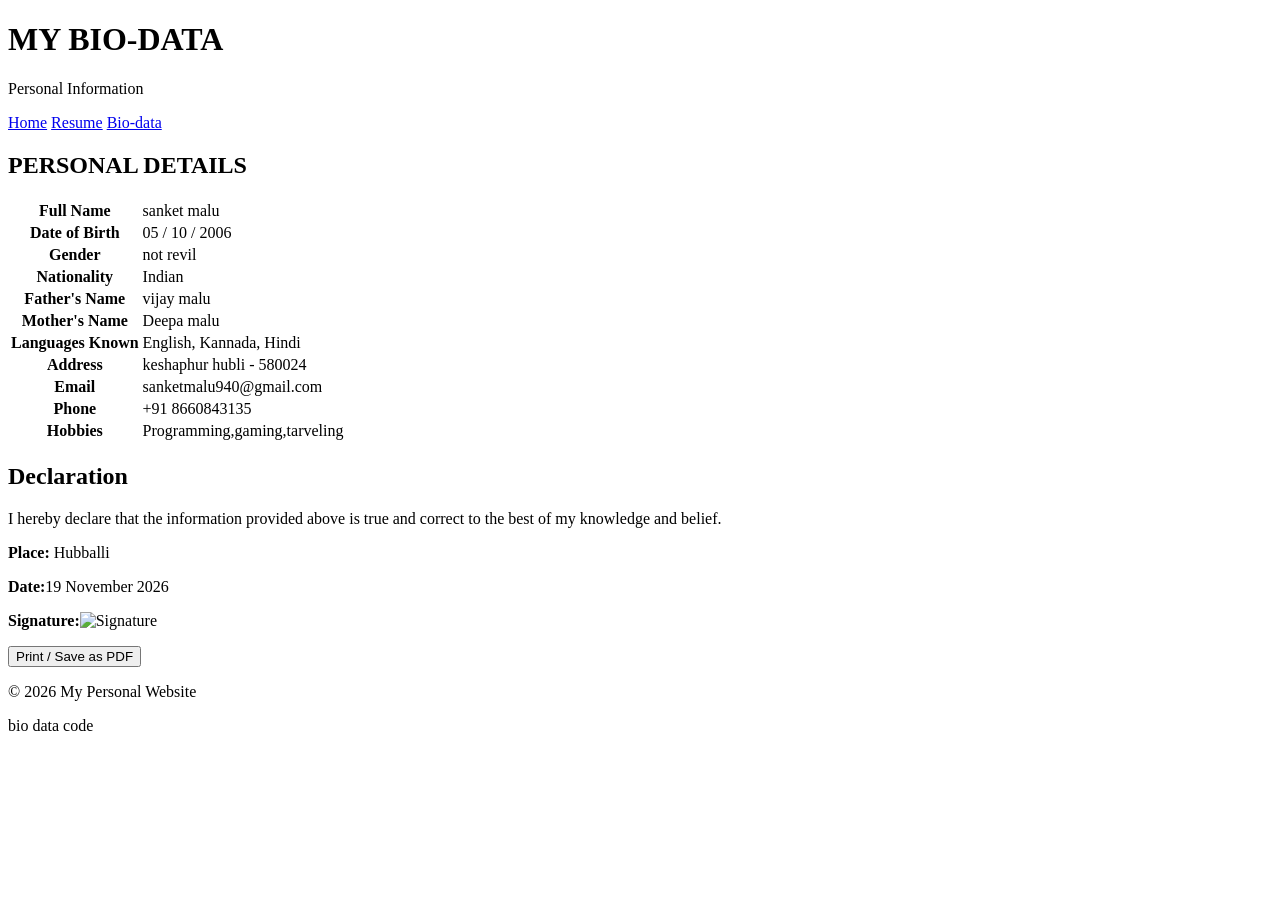
==== bio data.html @ a4bed97e "Modify biodata details in bio data.html Updated personal information in the biodata table." ====
<!DOCTYPE html>
<html lang="en">
<head>
    <meta charset="UTF-8">
    <meta name="viewport" content="width=device-width, initial-scale=1.0">
    <title>My Bio-data</title>
    <link rel="stylesheet" href="style.css">
    <script src="script.js" defer></script>
</head>

<body>

    <header>
        <h1>MY BIO-DATA</h1>
        <p>Personal Information</p>
    </header>

    <nav>
        <a href="index.html">Home</a>
        <a href="resume.html">Resume</a>
        <a href="biodata.html" aria-current="page">Bio-data</a>
    </nav>

    <main class="container">

        <h2 class="center">PERSONAL DETAILS</h2>

        <table class="biodata-table">
            <tr>
                <th>Full Name</th>
                <td>sanket malu</td>
            </tr>

            <tr>
                <th>Date of Birth</th>
                <td>05 / 10 / 2006</td>
            </tr>

            <tr>
                <th>Gender</th>
                <td>not revil</td>
            </tr>

            <tr>
                <th>Nationality</th>
                <td>Indian</td>
            </tr>

            <tr>
                <th>Father's Name</th>
                <td>vijay malu</td>
            </tr>

            <tr>
                <th>Mother's Name</th>
                <td>Deepa malu </td>
            </tr>

            <tr>
                <th>Languages Known</th>
                <td>English, Kannada, Hindi</td>
            </tr>

            <tr>
                <th>Address</th>
                <td>keshaphur hubli - 580024</td>
            </tr>

            <tr>
                <th>Email</th>
                <td>sanketmalu940@gmail.com</td>
            </tr>

            <tr>
                <th>Phone</th>
                <td>+91 8660843135</td>
            </tr>

            <tr>
                <th>Hobbies</th>
                <td>Programming,gaming,tarveling</td>
            </tr>
        </table>

        <section class="declaration">
            <h2>Declaration</h2>

            <p>
                I hereby declare that the information provided
                above is true and correct to the best of my
                knowledge and belief.
            </p>

            <div class="signature">
                <p><b>Place:</b> Hubballi</p>
                <p><b>Date:</b>19 November 2026</p>
                <p><b>Signature:</b><img src="signature.jpg" alt="Signature" width="80" height="60"></p>
            </div>
        </section>

        <div class="center">
            <button onclick="window.print()">
                Print / Save as PDF
            </button>
        </div>

    </main>

    <footer>
        <p>&copy; 2026 My Personal Website</p>
    </footer>

</body>
</html>

bio data code
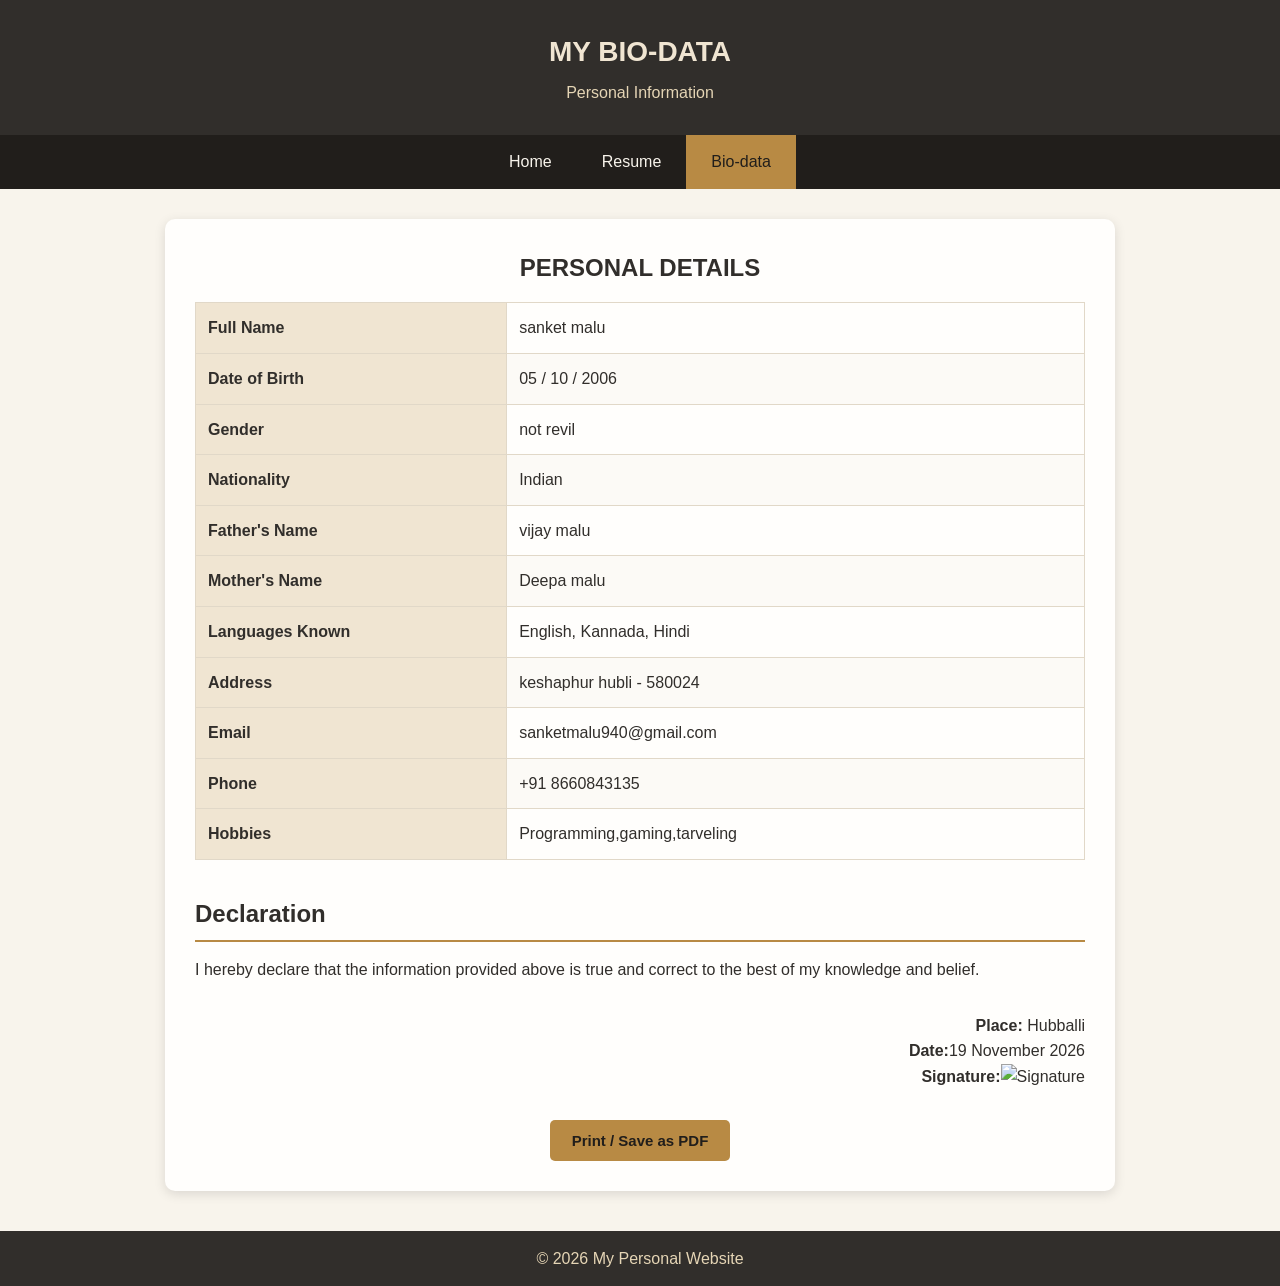
==== commit 08556d34: "Remove bio data code from HTML file" ====
--- a/bio data.html
+++ b/bio data.html
@@ -113,4 +113,4 @@
 </body>
 </html>
 
-bio data code
+
--- a/style.css
+++ b/style.css
@@ -0,0 +1,333 @@
+/* General Styling */
+* {
+    margin: 0;
+    padding: 0;
+    box-sizing: border-box;
+}
+
+body {
+    font-family: Arial, Helvetica, sans-serif;
+    background-color: #F8F4EC;
+    color: #312E2B;
+    line-height: 1.6;
+}
+
+/* Header */
+header {
+    background-color: #312E2B;
+    color: #F0E5D2;
+    text-align: center;
+    padding: 30px 15px;
+}
+
+header h1 {
+    font-size: 28px;
+    margin-bottom: 5px;
+}
+
+header p {
+    color: #E5D5B5;
+}
+
+/* Navigation */
+nav {
+    background-color: #211E1B;
+    display: flex;
+    justify-content: center;
+    flex-wrap: wrap;
+}
+
+nav a {
+    color: #F8F4EC;
+    text-decoration: none;
+    padding: 14px 25px;
+    transition: 0.3s;
+}
+
+nav a:hover,
+nav a[aria-current="page"] {
+    background-color: #B88A44;
+    color: #211E1B;
+}
+
+/* Main Container */
+.container {
+    max-width: 950px;
+    margin: 30px auto;
+    padding: 30px;
+    background-color: #FFFEFC;
+    border-radius: 10px;
+    box-shadow: 0 3px 12px rgba(0, 0, 0, 0.12);
+}
+
+/* Home Page */
+.home-container {
+    max-width: 850px;
+    margin: 50px auto;
+    padding: 50px 25px;
+    text-align: center;
+    background-color: #FFFEFC;
+    border-radius: 12px;
+    box-shadow: 0 3px 12px rgba(0, 0, 0, 0.12);
+}
+
+.profile-circle {
+    width: 125px;
+    height: 125px;
+    border-radius: 50%;
+    overflow: hidden;
+    margin: 0 auto 20px;
+    border: 3px solid #B88A44;
+}
+
+.profile-circle img {
+    width: 100%;
+    height: 100%;
+    object-fit: cover;
+}
+
+.home-container h2 {
+    color: #312E2B;
+    margin-bottom: 12px;
+    font-size: 28px;
+}
+
+.intro {
+    max-width: 600px;
+    margin: 0 auto 25px;
+}
+
+/* Buttons */
+.home-buttons {
+    display: flex;
+    justify-content: center;
+    flex-wrap: wrap;
+    gap: 15px;
+    margin: 25px 0;
+}
+
+button,
+.secondary-button {
+    background-color: #B88A44;
+    color: #211E1B;
+    border: none;
+    padding: 12px 22px;
+    border-radius: 5px;
+    font-size: 15px;
+    font-weight: bold;
+    cursor: pointer;
+    text-decoration: none;
+    display: inline-block;
+    transition: 0.3s;
+}
+
+button:hover,
+.secondary-button:hover {
+    background-color: #312E2B;
+    color: #F8F4EC;
+}
+
+/* Home Contact Section */
+.contact-section {
+    margin: 30px 0 15px;
+}
+
+.contact-section h3 {
+    margin-bottom: 15px;
+    color: #312E2B;
+}
+
+.contact-links {
+    display: flex;
+    justify-content: center;
+    align-items: center;
+    flex-wrap: wrap;
+    gap: 25px;
+}
+
+.contact-links a {
+    display: flex;
+    align-items: center;
+    gap: 8px;
+    color: #8B642D;
+    text-decoration: none;
+    font-weight: bold;
+    transition: 0.3s;
+}
+
+.contact-links a span {
+    width: 32px;
+    height: 32px;
+    display: flex;
+    align-items: center;
+    justify-content: center;
+    background-color: #F0E5D2;
+    border-radius: 50%;
+    color: #8B642D;
+}
+
+.contact-links a:hover {
+    color: #B88A44;
+    transform: translateY(-2px);
+}
+
+/* Sections */
+section {
+    margin-bottom: 30px;
+}
+
+section h2 {
+    color: #312E2B;
+    border-bottom: 2px solid #B88A44;
+    padding-bottom: 7px;
+    margin-bottom: 15px;
+}
+
+.resume-heading {
+    text-align: center;
+}
+
+.resume-heading h2 {
+    font-size: 27px;
+    border: none;
+}
+
+/* Tables */
+table {
+    width: 100%;
+    border-collapse: collapse;
+    margin-top: 15px;
+}
+
+th,
+td {
+    border: 1px solid #E1D8C8;
+    padding: 12px;
+    text-align: left;
+}
+
+th {
+    background-color: #F0E5D2;
+    color: #312E2B;
+}
+
+tr:nth-child(even) {
+    background-color: #FCFAF6;
+}
+
+/* Skills */
+.skills-list {
+    padding-left: 25px;
+}
+
+.skills-list li {
+    margin: 8px 0;
+}
+
+/* Bio-data */
+.biodata-table th {
+    width: 35%;
+}
+
+.declaration {
+    margin-top: 35px;
+}
+
+.signature {
+    margin-top: 30px;
+    text-align: right;
+}
+
+/* Resume Contact Details */
+.contact-details {
+    margin-top: 30px;
+    text-align: center;
+    border-top: 2px solid #B88A44;
+    padding-top: 15px;
+}
+
+.contact-details a {
+    color: #8B642D;
+    text-decoration: none;
+}
+
+.contact-details a:hover {
+    text-decoration: underline;
+}
+
+/* Utility */
+.center {
+    text-align: center;
+}
+
+/* Footer */
+footer {
+    background-color: #312E2B;
+    color: #E5D5B5;
+    text-align: center;
+    padding: 15px;
+    margin-top: 40px;
+}
+
+/* Responsive Design */
+@media (max-width: 768px) {
+    .container {
+        margin: 15px;
+        padding: 18px;
+    }
+
+    .home-container {
+        margin: 20px 15px;
+        padding: 30px 15px;
+    }
+
+    nav a {
+        padding: 12px 15px;
+    }
+
+    table {
+        font-size: 13px;
+    }
+
+    th,
+    td {
+        padding: 8px;
+    }
+
+    .contact-links {
+        gap: 15px;
+    }
+}
+
+/* Print Styling */
+@media print {
+    body {
+        background-color: #F8F4EC !important;
+        color: #312E2B !important;
+    }
+
+    header {
+        background-color: #312E2B !important;
+        color: #F0E5D2 !important;
+    }
+
+    nav {
+        background-color: #211E1B !important;
+    }
+
+    nav a {
+        color: #F8F4EC !important;
+    }
+
+    footer {
+        background-color: #312E2B !important;
+        color: #E5D5B5 !important;
+    }
+
+    .container,
+    .home-container {
+        box-shadow: none;
+    }
+}
+
+css
